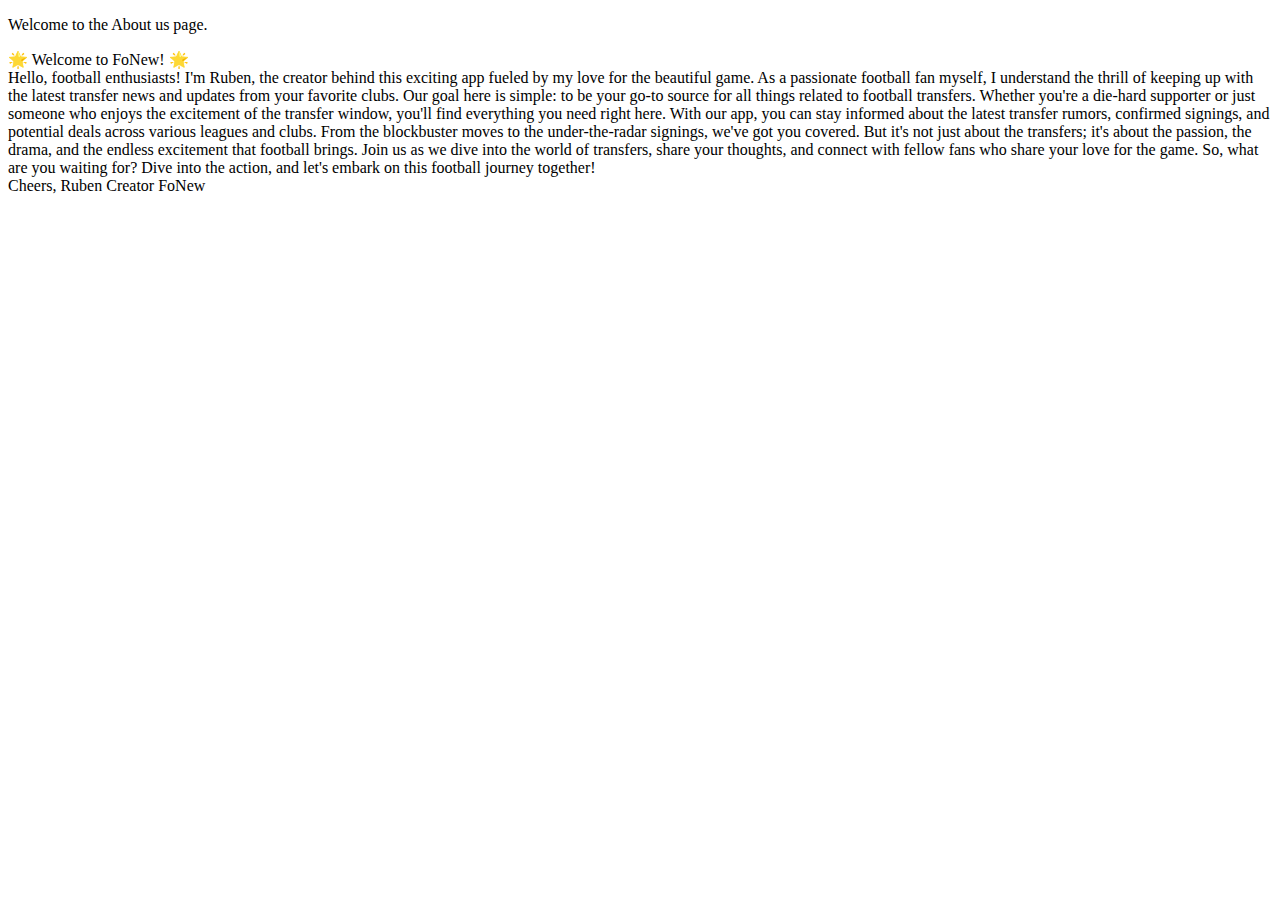
==== about.html @ 8a061b53 "Heb alle files en images van mijn code die ik had gemaakt in visual studio code over gexet naar deze" ====
<!DOCTYPE html>
<html lang="en">

<head>
    <meta charset="UTF-8">
    <meta name="viewport" content="width=device-width, initial-scale=1.0">
    <link rel="stylesheet" href="/css/About.css">
    <title>About</title>
</head>

<body class="grid-container">
    <header class="hd-about">
        <p>Welcome to the About us page.</p>
    </header>
    <main class="main-about">
        <p>🌟 Welcome to FoNew! 🌟
            <br>
            Hello, football enthusiasts! I'm Ruben, the creator behind this exciting app fueled by my love for the
            beautiful game. As a passionate football fan myself, I understand the thrill of keeping up with the latest
            transfer news and updates from your favorite clubs.
            Our goal here is simple: to be your go-to source for all things related to football transfers. Whether
            you're a die-hard supporter or just someone who enjoys the excitement of the transfer window, you'll find
            everything you need right here.
            With our app, you can stay informed about the latest transfer rumors, confirmed signings, and potential
            deals across various leagues and clubs. From the blockbuster moves to the under-the-radar signings, we've
            got you covered.
            But it's not just about the transfers; it's about the passion, the drama, and the endless excitement that
            football brings. Join us as we dive into the world of transfers, share your thoughts, and connect with
            fellow fans who share your love for the game.
            So, what are you waiting for? Dive into the action, and let's embark on this football journey together!
            <br>
            Cheers,
            Ruben
            Creator FoNew
        </p>
    </main>
</body>

</html>
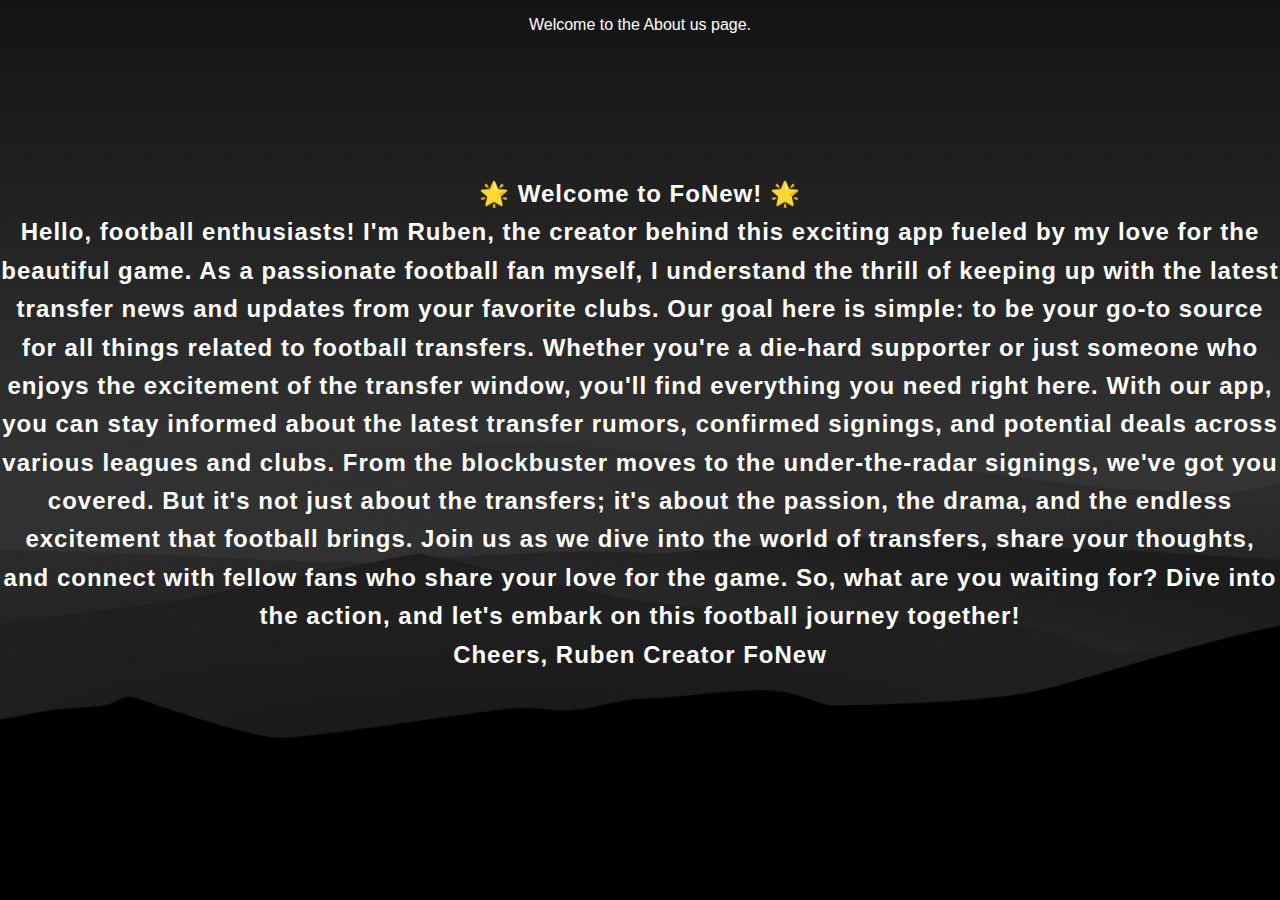
==== commit a01e35b6: "Het gebruiken van GitHub pages mogelijk gemaakt doormiddel van ../ en het verwijderen van / voor bij" ====
--- a/about.html
+++ b/about.html
@@ -2,38 +2,38 @@
 <html lang="en">
 
 <head>
-    <meta charset="UTF-8">
-    <meta name="viewport" content="width=device-width, initial-scale=1.0">
-    <link rel="stylesheet" href="/css/About.css">
-    <title>About</title>
+  <meta charset="UTF-8">
+  <meta name="viewport" content="width=device-width, initial-scale=1.0">
+  <link rel="stylesheet" href="css/about.css">
+  <title>About</title>
 </head>
 
 <body class="grid-container">
-    <header class="hd-about">
-        <p>Welcome to the About us page.</p>
-    </header>
-    <main class="main-about">
-        <p>🌟 Welcome to FoNew! 🌟
-            <br>
-            Hello, football enthusiasts! I'm Ruben, the creator behind this exciting app fueled by my love for the
-            beautiful game. As a passionate football fan myself, I understand the thrill of keeping up with the latest
-            transfer news and updates from your favorite clubs.
-            Our goal here is simple: to be your go-to source for all things related to football transfers. Whether
-            you're a die-hard supporter or just someone who enjoys the excitement of the transfer window, you'll find
-            everything you need right here.
-            With our app, you can stay informed about the latest transfer rumors, confirmed signings, and potential
-            deals across various leagues and clubs. From the blockbuster moves to the under-the-radar signings, we've
-            got you covered.
-            But it's not just about the transfers; it's about the passion, the drama, and the endless excitement that
-            football brings. Join us as we dive into the world of transfers, share your thoughts, and connect with
-            fellow fans who share your love for the game.
-            So, what are you waiting for? Dive into the action, and let's embark on this football journey together!
-            <br>
-            Cheers,
-            Ruben
-            Creator FoNew
-        </p>
-    </main>
+  <header class="hd-about">
+    <p>Welcome to the About us page.</p>
+  </header>
+  <main class="main-about">
+    <p>🌟 Welcome to FoNew! 🌟
+      <br>
+      Hello, football enthusiasts! I'm Ruben, the creator behind this exciting app fueled by my love for the
+      beautiful game. As a passionate football fan myself, I understand the thrill of keeping up with the latest
+      transfer news and updates from your favorite clubs.
+      Our goal here is simple: to be your go-to source for all things related to football transfers. Whether
+      you're a die-hard supporter or just someone who enjoys the excitement of the transfer window, you'll find
+      everything you need right here.
+      With our app, you can stay informed about the latest transfer rumors, confirmed signings, and potential
+      deals across various leagues and clubs. From the blockbuster moves to the under-the-radar signings, we've
+      got you covered.
+      But it's not just about the transfers; it's about the passion, the drama, and the endless excitement that
+      football brings. Join us as we dive into the world of transfers, share your thoughts, and connect with
+      fellow fans who share your love for the game.
+      So, what are you waiting for? Dive into the action, and let's embark on this football journey together!
+      <br>
+      Cheers,
+      Ruben
+      Creator FoNew
+    </p>
+  </main>
 </body>
 
-</html>+</html>
--- a/css/about.css
+++ b/css/about.css
@@ -0,0 +1,32 @@
+body {
+    font-family: Arial, sans-serif;
+    margin: 0;
+    padding: 0;
+    background: url('../img/Help.jpg') center center fixed;
+    background-size: cover;
+  }
+  
+  .main-about {
+    text-align: center;
+    grid-area: main;
+    font-size: 24px; /* Set the font size to 24 pixels */
+    line-height: 1.6; /* Adjust line height for better readability */
+    font-weight: bold; /* Set font weight to bold for emphasis */
+    letter-spacing: 1px; /* Add a slight letter spacing for better legibility */
+  }
+  
+  .hd-about {
+    text-align: center;
+    grid-area: header;
+  }
+  
+  .grid-container {
+    display: grid;
+    grid-template-areas:
+      'header'
+      'main'
+      'footer';
+    color: white;
+    min-height: 100vh;
+  }
+  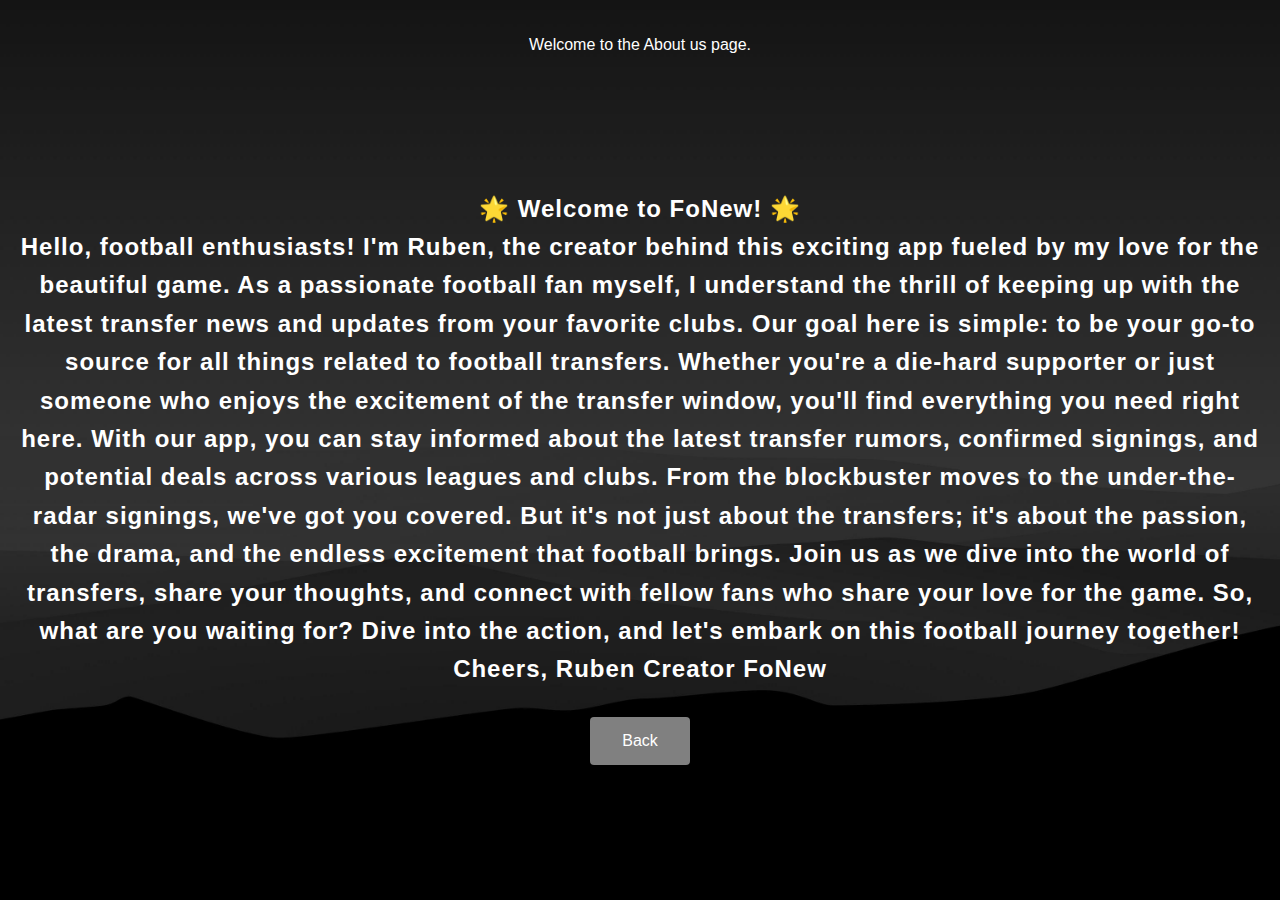
==== commit d8441153: "Back buttons toegevoegd bij beide htmls, en bezig geweest met de responsiveheid." ====
--- a/about.html
+++ b/about.html
@@ -33,6 +33,7 @@
       Ruben
       Creator FoNew
     </p>
+    <button onclick="window.location.href='index.html'" class="back-button">Back</button>
   </main>
 </body>
 
--- a/css/about.css
+++ b/css/about.css
@@ -1,32 +1,99 @@
 body {
-    font-family: Arial, sans-serif;
-    margin: 0;
-    padding: 0;
-    background: url('../img/Help.jpg') center center fixed;
-    background-size: cover;
+  font-family: Arial, sans-serif;
+  margin: 0;
+  padding: 0;
+  background: url('../img/contact.jpg') center center fixed;
+  background-size: cover;
+}
+
+.main-about {
+  text-align: center;
+  grid-area: main;
+  font-size: 24px;
+  line-height: 1.6;
+  font-weight: bold;
+  letter-spacing: 1px;
+  padding: 20px;
+}
+
+.hd-about {
+  text-align: center;
+  grid-area: header;
+  padding: 20px;
+}
+
+.grid-container {
+  display: grid;
+  grid-template-areas:
+    'header'
+    'main'
+    'footer';
+  color: white;
+  min-height: 100vh;
+}
+
+.back-button {
+  background-color: grey;
+  border: none;
+  color: white;
+  padding: 15px 32px;
+  text-align: center;
+  text-decoration: none;
+  display: inline-block;
+  font-size: 16px;
+  margin: 4px 2px;
+  cursor: pointer;
+  border-radius: 4px;
+}
+
+.back-button:hover {
+  background-color: darkgrey;
+}
+
+@media (max-width: 1200px) {
+  .main-about {
+    font-size: 22px;
+    padding: 15px;
   }
-  
+
+  .hd-about {
+    padding: 15px;
+  }
+
+  .back-button {
+    padding: 12px 24px;
+    font-size: 14px;
+  }
+}
+
+@media (max-width: 768px) {
   .main-about {
-    text-align: center;
-    grid-area: main;
-    font-size: 24px; /* Set the font size to 24 pixels */
-    line-height: 1.6; /* Adjust line height for better readability */
-    font-weight: bold; /* Set font weight to bold for emphasis */
-    letter-spacing: 1px; /* Add a slight letter spacing for better legibility */
+    font-size: 20px;
+    padding: 10px;
   }
-  
+
   .hd-about {
-    text-align: center;
-    grid-area: header;
+    padding: 10px;
   }
-  
-  .grid-container {
-    display: grid;
-    grid-template-areas:
-      'header'
-      'main'
-      'footer';
-    color: white;
-    min-height: 100vh;
+
+  .back-button {
+    padding: 10px 20px;
+    font-size: 14px;
   }
-  +}
+
+@media (max-width: 480px) {
+  .main-about {
+    font-size: 18px;
+    padding: 5px;
+  }
+
+  .hd-about {
+    padding: 5px;
+  }
+
+  .back-button {
+    padding: 8px 16px;
+    font-size: 12px;
+  }
+}
